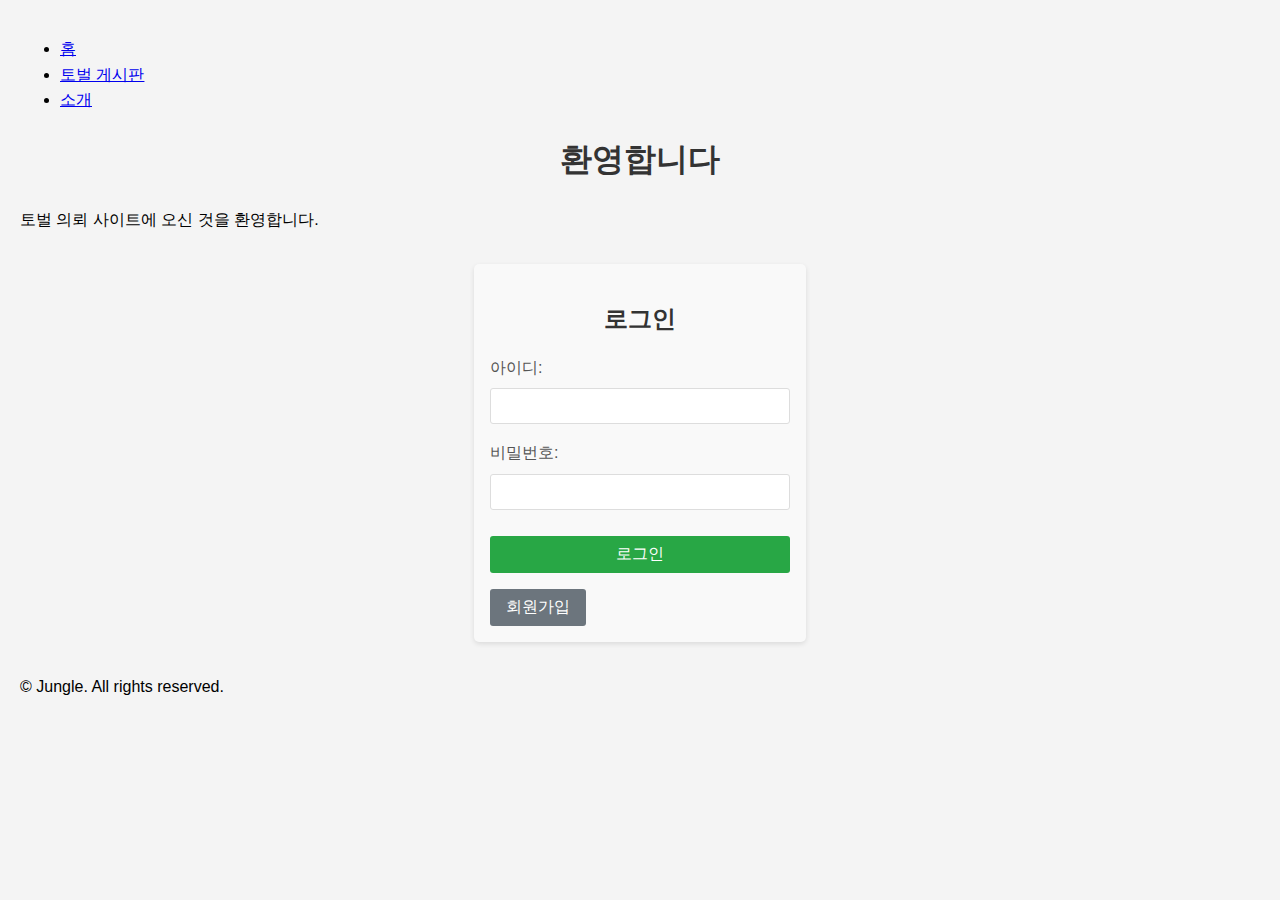
==== src/main/resources/static/index.html @ c32fca45 "Rename : merge with spring boot file" ====
<!DOCTYPE html>
<html lang="ko">
<head>
    <meta charset="UTF-8">
    <meta name="viewport" content="width=device-width, initial-scale=1.0">
    <title>몬스터 토벌 의뢰 사이트</title>
    <link href="./css/main.css" rel="stylesheet" />
    <link href="./css/login.css" rel="stylesheet" />
</head>
<body>
    <header>
        <nav>
            <ul>
                <li><a href="index.html">홈</a></li>
                <li><a href="pages/board_list.html">토벌 게시판</a></li>
                <li><a href="pages/about.html">소개</a></li>
            </ul>
        </nav>
    </header>

    <main>
        <h1>환영합니다</h1>
        <p>토벌 의뢰 사이트에 오신 것을 환영합니다.</p>

        <div class="login-container">
            <h2>로그인</h2>
            <form class="login-form">
                <div class="form-group">
                    <label for="username">아이디:</label>
                    <input type="text" id="username" name="username" required>
                </div>
                <div class="form-group">
                    <label for="password">비밀번호:</label>
                    <input type="password" id="password" name="password" required>
                </div>
                <button type="submit" class="btn btn-login">로그인</button>
            </form>
            <button id = "btnSignup" class="btn btn-register">회원가입</button>
        </div>
    </main>

    <footer>
        <p>&copy; Jungle. All rights reserved.</p>
    </footer>

    <script src="js/main.js"></script>
</body>
</html>
---- src/main/resources/static/css/main.css ----
body {
  font-family: Arial, sans-serif;
  line-height: 1.6;
  margin: 0;
  padding: 20px;
  background-color: #f4f4f4;
}

.container {
  max-width: 800px;
  margin: auto;
  background: white;
  padding: 20px;
  border-radius: 5px;
  box-shadow: 0 0 10px rgba(0,0,0,0.1);
}

h1 {
  color: #333;
  text-align: center;
}

table {
  width: 100%;
  border-collapse: collapse;
  margin-top: 20px;
}

th, td {
  padding: 12px;
  text-align: left;
  border-bottom: 1px solid #ddd;
}

th {
  background-color: #f2f2f2;
  font-weight: bold;
}

tr:hover {
  background-color: #f5f5f5;
}

.btn {
  display: inline-block;
  background: #333;
  color: #fff;
  padding: 10px 20px;
  text-decoration: none;
  border-radius: 5px;
  margin-top: 20px;
}

.btn:hover {
  background: #555;
}

/* 토벌 상태 스타일 */
.status {
  padding: 5px 10px;
  border-radius: 20px;
  font-size: 0.8em;
  font-weight: bold;
}

.status.waiting {
  background-color: #ffd700;
  color: #000;
}

.status.accepted {
  background-color: #4caf50;
  color: #fff;
}

.status.completed {
  background-color: #2196f3;
  color: #fff;
}

/* 로그인 폼 스타일 */
.login-container {
  max-width: 300px;
  margin: 2rem auto;
  padding: 20px;
  background-color: #fff;
  border-radius: 5px;
  box-shadow: 0 0 10px rgba(0,0,0,0.1);
}

.login-form {
  display: flex;
  flex-direction: column;
}

.form-group {
  margin-bottom: 15px;
}

.form-group label {
  display: block;
  margin-bottom: 5px;
}

.form-group input {
  width: 100%;
  padding: 8px;
  border: 1px solid #ddd;
  border-radius: 4px;
  box-sizing: border-box;
}

.login-form .btn {
  margin-top: 10px;
  width: 100%;
}
---- src/main/resources/static/css/login.css ----
.login-container {
    max-width: 300px;
    margin: 2rem auto;
    padding: 1rem;
    background-color: #f9f9f9;
    border-radius: 5px;
    box-shadow: 0 2px 5px rgba(0,0,0,0.1);
}

.login-container h2 {
    text-align: center;
    color: #333;
    margin-bottom: 1rem;
}

.login-form {
    display: flex;
    flex-direction: column;
}

.form-group {
    margin-bottom: 1rem;
}

.form-group label {
    display: block;
    margin-bottom: 0.5rem;
    color: #555;
}

.form-group input {
    width: 100%;
    padding: 0.5rem;
    border: 1px solid #ddd;
    border-radius: 3px;
    font-size: 1rem;
}

.btn {
    display: inline-block;
    padding: 0.5rem 1rem;
    background-color: #007bff;
    color: white;
    text-decoration: none;
    border: none;
    border-radius: 3px;
    cursor: pointer;
    font-size: 1rem;
    text-align: center;
}

.btn-login {
    background-color: #28a745;
}

.btn-register {
    background-color: #6c757d;
    margin-top: 1rem;
}

.btn:hover {
    opacity: 0.9;
}
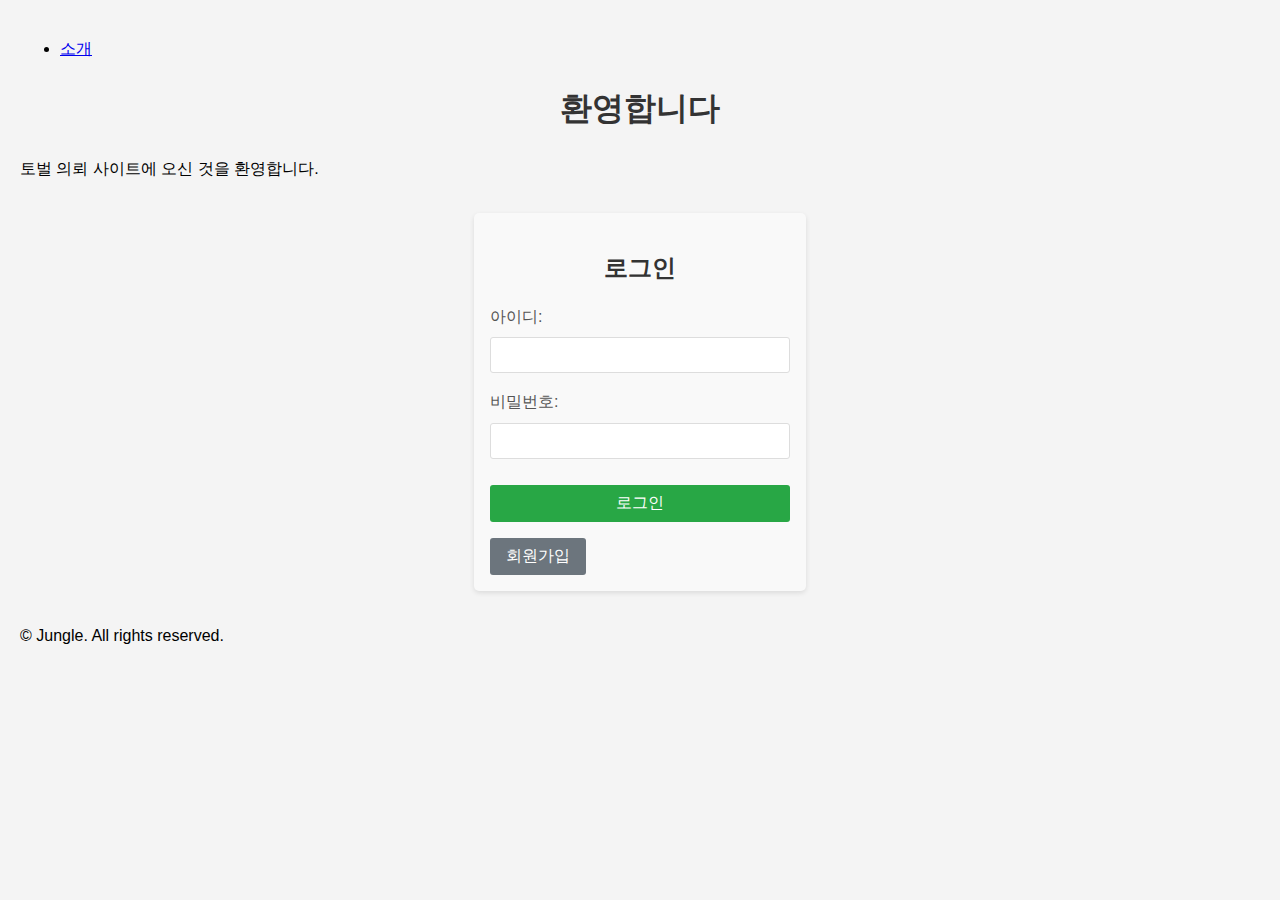
==== commit 58876f10: "Feat: Implement post-login page redirection" ====
--- a/src/main/resources/static/index.html
+++ b/src/main/resources/static/index.html
@@ -11,8 +11,6 @@
     <header>
         <nav>
             <ul>
-                <li><a href="index.html">홈</a></li>
-                <li><a href="pages/board_list.html">토벌 게시판</a></li>
                 <li><a href="pages/about.html">소개</a></li>
             </ul>
         </nav>
@@ -33,7 +31,7 @@
                     <label for="password">비밀번호:</label>
                     <input type="password" id="password" name="password" required>
                 </div>
-                <button type="submit" class="btn btn-login">로그인</button>
+                <button id = "btnLogin" type="submit" class="btn btn-login">로그인</button>
             </form>
             <button id = "btnSignup" class="btn btn-register">회원가입</button>
         </div>
@@ -43,6 +41,6 @@
         <p>&copy; Jungle. All rights reserved.</p>
     </footer>
 
-    <script src="js/main.js"></script>
+    <script src="js/index.js"></script>
 </body>
 </html>